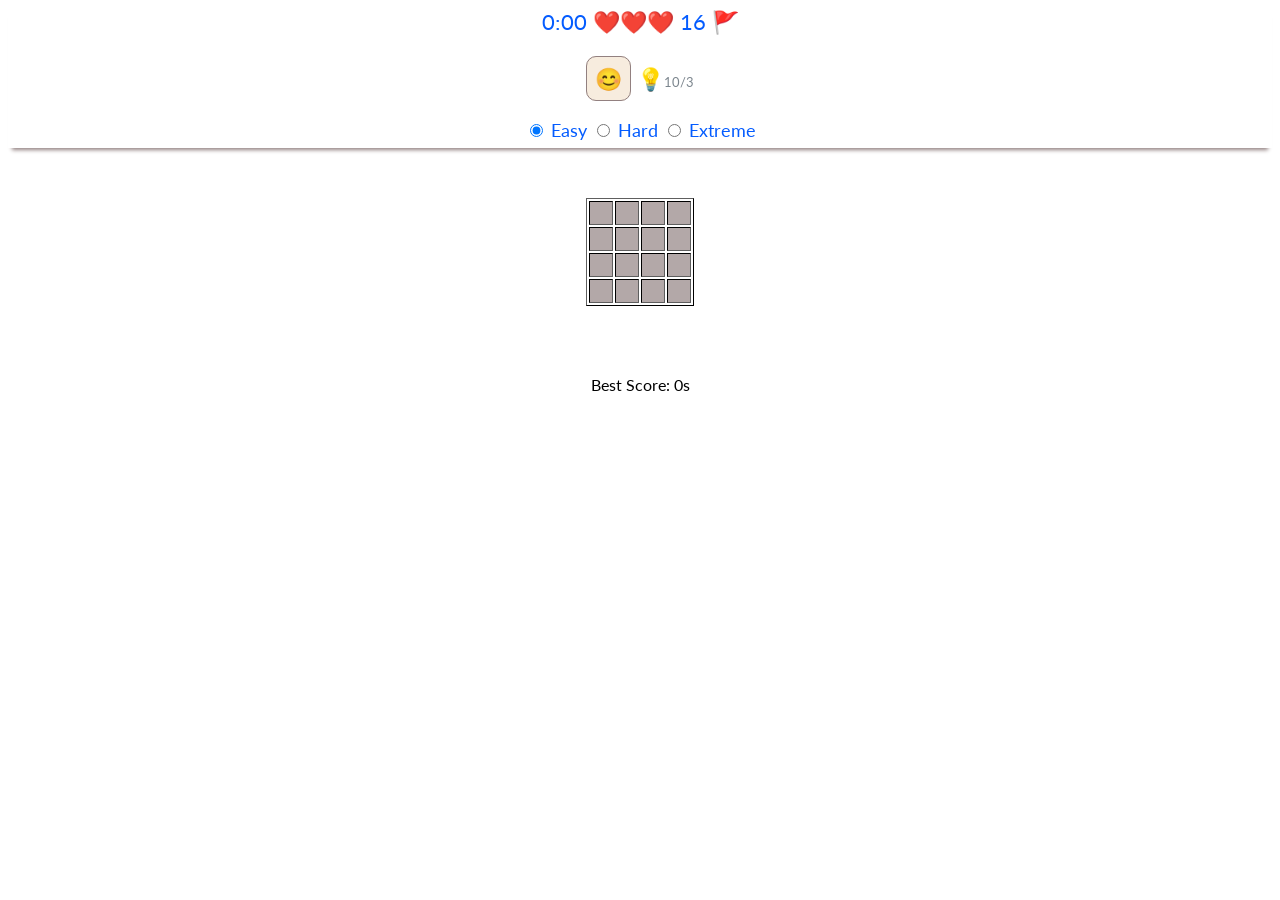
==== index.html @ e57d698c "Add files via upload" ====
<!DOCTYPE html>
<html lang="en">

<head>
    <link href="https://fonts.googleapis.com/css2?family=Lato&family=Roboto:wght@300&display=swap" rel="stylesheet">
    <meta charset="UTF-8">
    <meta name="viewport" content="width=device-width, initial-scale=1.0">
    <meta http-equiv="X-UA-Compatible" content="ie=edge">
    <title>mineSweeper</title>
    <link rel="stylesheet" href="css/app.css">
</head>

<body onload="initGame()">
    <div id="header" class="shadow">
        <div class="sec-header">
        <div class="stats">
            <span class="timer">0:00</span>
            <span class="lives-count">❤️❤️❤️</span></h2>
            <span class="marked-counter">0</span></h2> 🚩
            <div class="btns">
                <!-- <div class="hint" onclick="activateSafeClick()">🔮<span class="sclick-count">3/3</span></div> -->
                <div class="smiley" onclick="resetGame(gPrevLevel)">😊</div>
                <div class="hint" onclick="activateHint()">💡<span class="hint-count">3/3</span></div>
            </div>
            <div id="level-choice">
                <font size="4">
                    <input onchange="chooseLevel()" type="radio" id="easy" name="choice" value="easy" checked="checked">
                    Easy
                    <input onchange="chooseLevel()" type="radio" id="hard" name="choice" value="hard"> Hard
                    <input onchange="chooseLevel()" type="radio" id="extreme" name="choice" value="extreme"> Extreme
                </font>
            </div>
        </div>
        </div>
          
            
        </div>

    </div>
    </div>
    <div class="board-container"></div>
    <div class="scores"><span class="curr-score"></span>
        <br>
        <span class="best-score"></span>
        <div>

            <script src="js/utils.js"></script>
            <script src="js/game.js"></script>
</body>

</html>
---- css/app.css ----
body {
  background-color: #ffffff;
  /* color:white; */
  font-family: "Lato", sans-serif;
  transition: all 0.5s;
}

.scores {
  text-align: center;
  margin-top: 50px;
}

.counter {
  height: 10px;
  transition: all 0.2s;
}

.btns {
  margin-top: 30px;
  width: 100%;
  height: 50px;
  transition: all 0.2s;
}

.level-choice {
  margin-top: 30px;
}

.smiley {
  display: inline;
  background-color: rgb(247, 236, 222);
  padding: 8px;
  border: solid;
  border-width: 0.5px;
  border-color: rgb(146, 128, 128);
  border-radius: 10px;
  cursor: pointer;
  transition: all 0.2s;
  /* padding: 10px; */
  /* margin: 10px; */
}

.hint-count {
  font-size: 13px;
  color: rgb(123, 133, 141);
  transition: all 0.2s;
}

.sclick-count {
  font-size: 13px;
  color: rgb(123, 133, 141);
  transition: all 0.2s;
}

.hint {
  display: inline;
  margin: auto;
  padding-top: 10px;
  cursor: pointer;
  transition: all 0.2s;
  /* padding: 10px; */
  /* margin: 10px; */
}

.messages {
  text-align: center;
  height: 100px;
  transition: all 0.2s;
}

.hint-clicked {
  filter: brightness(150%);
  transition: all 0.2s;
}

.mine-img {
  width: 30px;
}

#header {
  font-size: 22px;
  height: 140px;
  width: 100%;
  margin-bottom: 50px;
  /* /* padding-bottom: 10px; */
  text-align: center;
  background-color: rgb(209, 35, 35) (255, 241, 241);
  color: rgb(4, 92, 255);
  transition: all 0.2s;
}


.shadow {
  -webkit-box-shadow: 0 6px 4px -4px rgb(134, 124, 124);
  -moz-box-shadow: 0 6px 4px -4px rgb(168, 146, 146);
  box-shadow: 0 6px 4px -4px rgb(146, 128, 128);
  /* opacity: 50%; */
}

table {
  margin: auto;
  border-width: 1px;
  table-layout: fixed;
  border-color: rgb(10, 10, 10);
  transition: width 2s linear 1s; 
  /* background-color: rgb(214, 212, 212); */
}

/* th {
  width: 20px;
  height: 20px;
  font-size: 20px; */
/* overflow: hidden; */
/* }
 */

td {
  width: 20px;
  height: 20px;
  max-width: 20px;
  min-width: 20px;
  max-height: 20px;
  min-height: 20px;
  overflow: hidden;
  /* height: 100%; */
  /* padding: 100%; */
  /* margin: 100%; */
  /* overflow: hidden; */
  background-color: rgb(240, 235, 235);
}

td:hover {
  background-color: rgb(224, 203, 203);
  /* color: blue; */
}

/* img {
  width: 100%;
} */

.unrevealed {
  background-color: rgb(179, 168, 168);
  /* padding: 30px; */
  /* visibility:hidden; */
}

.clicked-mine {
  background-color: red;
}

.cell {
  transition: all 0.5s;
  width: 20px;
  height: 20px;
  text-align: center;
  font-size: 15px;
}

.rotated-up {
  transform: rotate(90deg);
}
.rotated-down {
  transform: rotate(-90deg);
}
.rotated-right {
  transform: rotate(180deg);
}
.rotated-left {
  transform: rotate(0deg);
}


.hide {
  display: none;
}
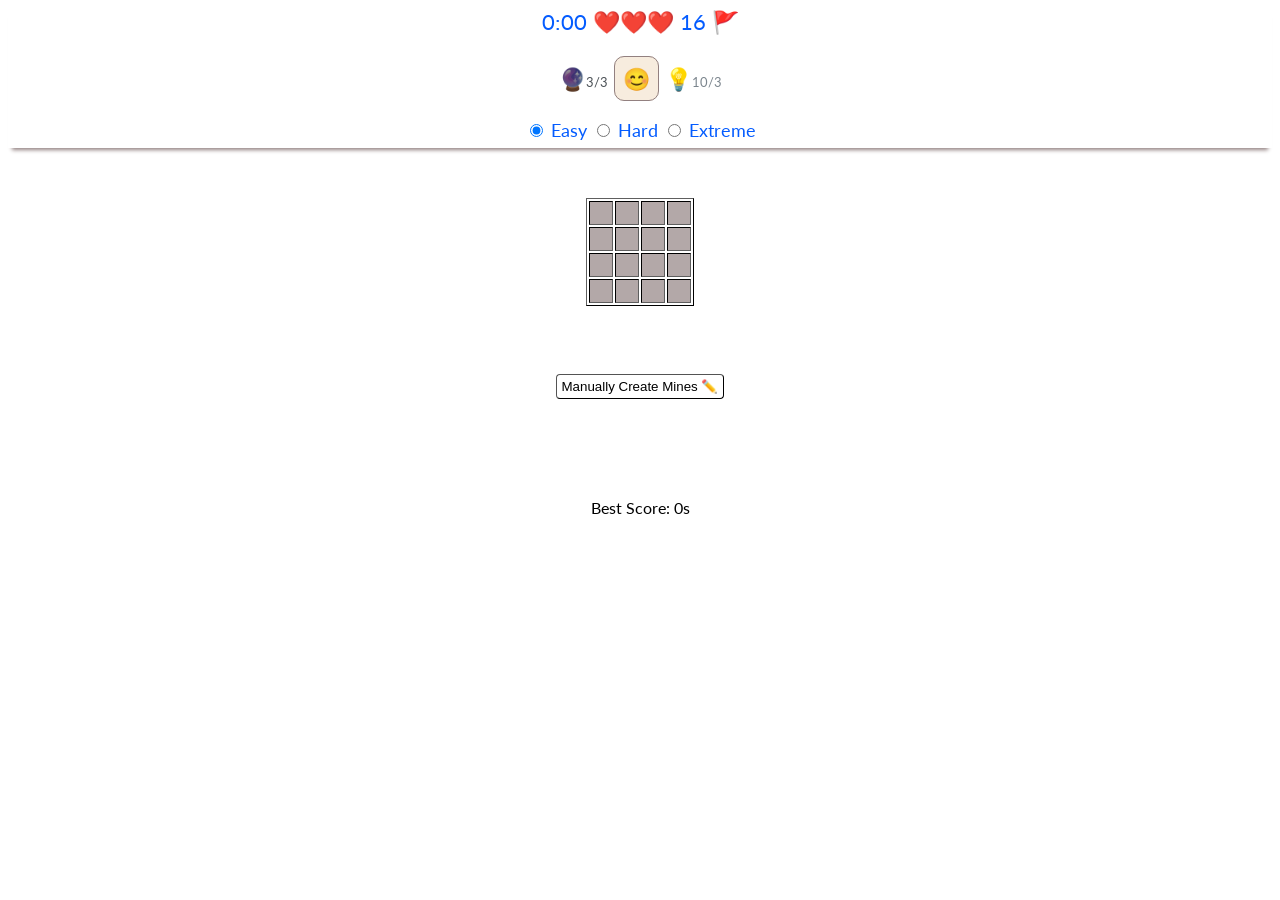
==== commit b0a7e255: "Added self positioned mines and safe click features" ====
--- a/index.html
+++ b/index.html
@@ -13,33 +13,40 @@
 <body onload="initGame()">
     <div id="header" class="shadow">
         <div class="sec-header">
-        <div class="stats">
-            <span class="timer">0:00</span>
-            <span class="lives-count">❤️❤️❤️</span></h2>
-            <span class="marked-counter">0</span></h2> 🚩
-            <div class="btns">
-                <!-- <div class="hint" onclick="activateSafeClick()">🔮<span class="sclick-count">3/3</span></div> -->
-                <div class="smiley" onclick="resetGame(gPrevLevel)">😊</div>
-                <div class="hint" onclick="activateHint()">💡<span class="hint-count">3/3</span></div>
-            </div>
-            <div id="level-choice">
-                <font size="4">
-                    <input onchange="chooseLevel()" type="radio" id="easy" name="choice" value="easy" checked="checked">
-                    Easy
-                    <input onchange="chooseLevel()" type="radio" id="hard" name="choice" value="hard"> Hard
-                    <input onchange="chooseLevel()" type="radio" id="extreme" name="choice" value="extreme"> Extreme
-                </font>
+            <div class="stats">
+                <span class="timer">0:00</span>
+                <span class="lives-count">❤️❤️❤️</span></h2>
+                <span class="marked-counter">0</span></h2> 🚩
+                <div class="btns">
+                    <div class="sclick unclickable" onclick="activateSafeClick()">🔮<span
+                            class="sclick-count">3/3</span></div>
+                    <div class="smiley" onclick="resetGame(gPrevLevel)">😊</div>
+                    <div class="hint" onclick="activateHint()">💡<span class="hint-count">3/3</span></div>
+                </div>
+                <div id="level-choice">
+                    <font size="4">
+                        <input onchange="chooseLevel()" type="radio" id="easy" name="choice" value="easy"
+                            checked="checked">
+                        Easy
+                        <input onchange="chooseLevel()" type="radio" id="hard" name="choice" value="hard"> Hard
+                        <input onchange="chooseLevel()" type="radio" id="extreme" name="choice" value="extreme"> Extreme
+                    </font>
+                </div>
             </div>
         </div>
-        </div>
-          
-            
-        </div>
+
+
+    </div>
 
     </div>
     </div>
-    <div class="board-container"></div>
-    <div class="scores"><span class="curr-score"></span>
+    <div class="board-container" onclick="changeSmileyOnClick()"></div>
+    <div class="self-position">
+        <span class="done-msg hide">All mines has been placed, You can start to play!</span><br>
+        <span class="mine-counter hide">💣</span><br>
+        <button onclick="activateSelfMode()">Manually Create Mines ✏️</button></div>
+    <div class="scores">
+        <span class="curr-score"></span>
         <br>
         <span class="best-score"></span>
         <div>
--- a/css/app.css
+++ b/css/app.css
@@ -36,8 +36,13 @@
   border-radius: 10px;
   cursor: pointer;
   transition: all 0.2s;
+
   /* padding: 10px; */
   /* margin: 10px; */
+}
+
+.smiley:hover {
+  background-color: rgb(248, 247, 190);
 }
 
 .hint-count {
@@ -54,7 +59,6 @@
 
 .hint {
   display: inline;
-  margin: auto;
   padding-top: 10px;
   cursor: pointer;
   transition: all 0.2s;
@@ -62,9 +66,85 @@
   /* margin: 10px; */
 }
 
+button {
+  background-color: white;
+  border-width: 0.1px;
+  border-radius: 4px;
+  padding: 4px;
+}
+
+.bomb-cursor {
+  cursor: url("/img/bomb.png"), auto;
+}
+
+button:hover {
+  cursor: pointer;
+}
+
+.self-position {
+ text-align: center;
+ padding: 30px;
+ margin: auto;
+}
+
+.prevent-click {
+  pointer-events: none 
+}
+
+.unclickable {
+  filter: brightness(60%);
+}
+
+.brighter {
+  filter: brightness(120%);
+}
+
+.sclick {
+  display: inline;
+  padding-top: 10px;
+  cursor: pointer;
+  transition: all 0.2s;
+  /* padding: 10px; */
+  /* margin: 10px; */
+}
+
+.hint:hover {
+    filter: brightness(110%);
+    transition: all 0.2s;
+  }
+
 .messages {
   text-align: center;
   height: 100px;
+  transition: all 0.2s;
+}
+
+@-webkit-keyframes borderBlink {    
+  from, to {    
+      border-color: transparent    
+  }    
+  50% {    
+      border-color: rgb(56, 136, 255)    
+  }    
+}    
+@keyframes borderBlink {    
+  from, to {    
+      border-color: transparent    
+  }    
+  50% {    
+      border-color: rgb(137, 212, 255)    
+  }    
+}    
+.borderBlink{    
+  border:2px solid rgb(32, 166, 207);
+  -webkit-animation: borderBlink 1s step-end infinite;    
+  animation: borderBlink 1s step-end infinite;    
+  transition: all 0.2s linear 1s;
+  /* add 'border-color: transparent' if you wish no border to show initially */  
+}
+
+.sclick-clicked {
+  filter: brightness(100%);
   transition: all 0.2s;
 }
 
@@ -75,6 +155,12 @@
 
 .mine-img {
   width: 30px;
+}
+
+.random-empty-cell{
+  border-width: 3px;
+  border-color: blue
+  animation: border-flicker 3s linear ;
 }
 
 #header {
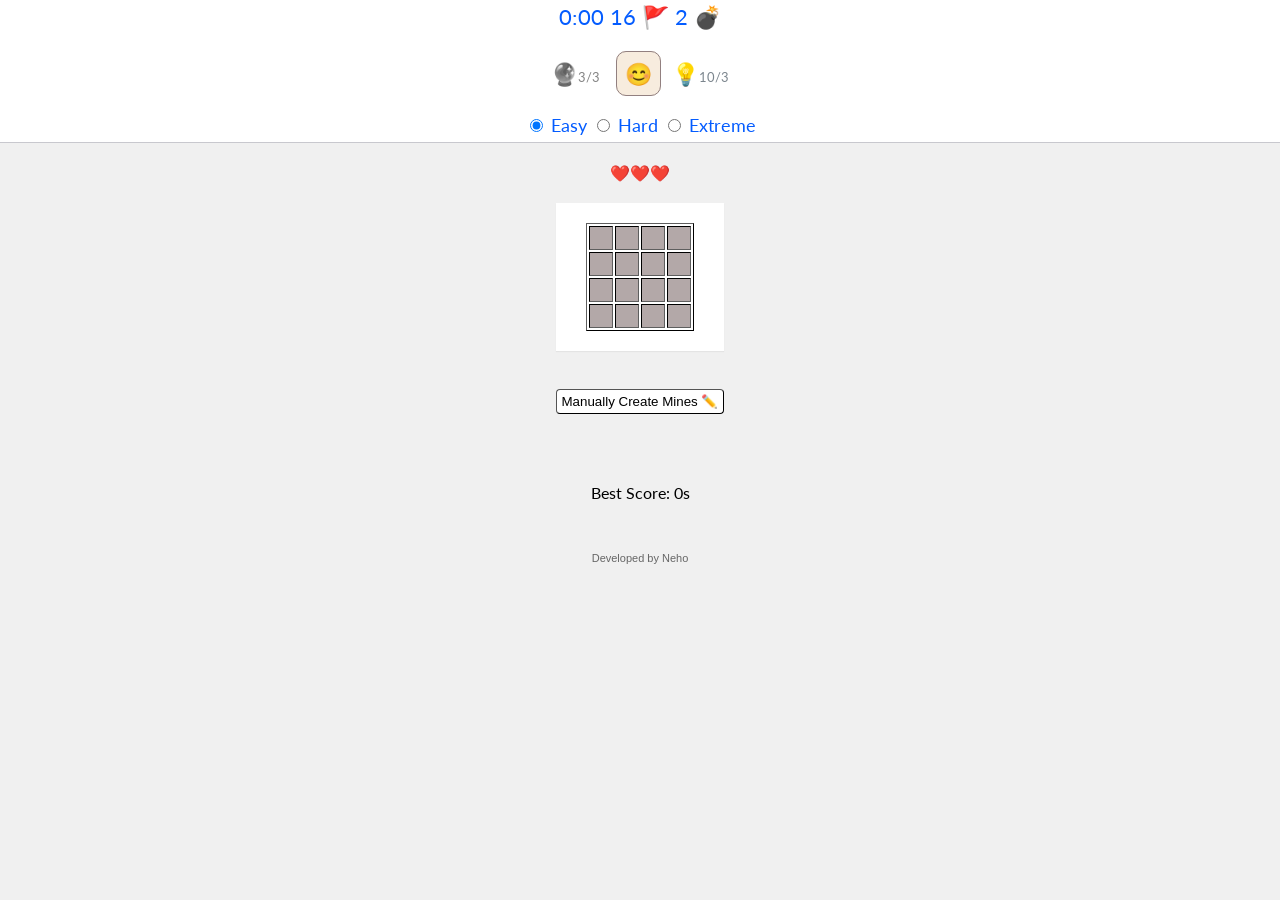
==== commit 22dcbd64: "Css improves" ====
--- a/index.html
+++ b/index.html
@@ -11,48 +11,48 @@
 </head>
 
 <body onload="initGame()">
-    <div id="header" class="shadow">
-        <div class="sec-header">
+    <div class="header">
             <div class="stats">
                 <span class="timer">0:00</span>
-                <span class="lives-count">❤️❤️❤️</span></h2>
                 <span class="marked-counter">0</span></h2> 🚩
+                <span class="mines-counter">0</span></h2> 💣
                 <div class="btns">
                     <div class="sclick unclickable" onclick="activateSafeClick()">🔮<span
-                            class="sclick-count">3/3</span></div>
-                    <div class="smiley" onclick="resetGame(gPrevLevel)">😊</div>
-                    <div class="hint" onclick="activateHint()">💡<span class="hint-count">3/3</span></div>
+                        class="sclick-count">3/3</span></div>
+                        <div class="smiley" onmousedown="mouseDown()" onmouseup="mouseUp()" onclick="resetGame(gPrevLevel)">😊</div>
+                        <div class="hint" onclick="activateHint()">💡<span class="hint-count">3/3</span></div>
+                    </div>
+                    <div id="level-choice">
+                        <font size="4">
+                            <input onchange="chooseLevel()" type="radio" id="easy" name="choice" value="easy"
+                            checked="checked">
+                            Easy
+                            <input onchange="chooseLevel()" type="radio" id="hard" name="choice" value="hard"> Hard
+                            <input onchange="chooseLevel()" type="radio" id="extreme" name="choice" value="extreme"> Extreme
+                        </font>
+                    </div>
                 </div>
-                <div id="level-choice">
-                    <font size="4">
-                        <input onchange="chooseLevel()" type="radio" id="easy" name="choice" value="easy"
-                            checked="checked">
-                        Easy
-                        <input onchange="chooseLevel()" type="radio" id="hard" name="choice" value="hard"> Hard
-                        <input onchange="chooseLevel()" type="radio" id="extreme" name="choice" value="extreme"> Extreme
-                    </font>
-                </div>
-            </div>
-        </div>
-
-
+            </div>        
     </div>
-
-    </div>
-    </div>
-    <div class="board-container" onclick="changeSmileyOnClick()"></div>
+<!-- <div class="board-container" onclick="changeSmileyOnClick()"></div> -->
+<div class="lives-count">❤️❤️❤️</div>
+<div class="game-container">
+    <div class="board-container"></div>
+</div>
     <div class="self-position">
         <span class="done-msg hide">All mines has been placed, You can start to play!</span><br>
         <span class="mine-counter hide">💣</span><br>
         <button onclick="activateSelfMode()">Manually Create Mines ✏️</button></div>
-    <div class="scores">
-        <span class="curr-score"></span>
-        <br>
-        <span class="best-score"></span>
-        <div>
-
+        <div class="scores">
+            <span class="curr-score"></span>
+            <br>
+            <span class="best-score"></span>
+            <div>
+            </div>
+        </div>
+            <div class="footer">Developed by Neho</div>
             <script src="js/utils.js"></script>
             <script src="js/game.js"></script>
-</body>
-
-</html>+        </body>
+        
+        </html>
--- a/css/app.css
+++ b/css/app.css
@@ -1,5 +1,5 @@
 body {
-  background-color: #ffffff;
+  background-color: #f0f0f0;
   /* color:white; */
   font-family: "Lato", sans-serif;
   transition: all 0.5s;
@@ -17,7 +17,6 @@
 
 .btns {
   margin-top: 30px;
-  width: 100%;
   height: 50px;
   transition: all 0.2s;
 }
@@ -57,13 +56,56 @@
   transition: all 0.2s;
 }
 
+.footer {
+  margin-top: 50px;
+  text-align: center;
+  color: #666;
+  font-size: 11px;
+  font-weight: 300;
+}
+.game-container {
+  background-color: #fff;
+  box-shadow: 0 1px 1px rgba(0,0,0,0.05);
+  min-height: 100px;
+  /* max-width: 600px; */
+  width: max-content;
+  position: relative;
+  margin: auto;
+  margin-top: 20px;
+  padding: 20px;
+  padding-left: 30px;
+  padding-right: 30px;
+  background-color: white;
+}
+
+.lives-count {
+  width: 100%;
+  margin: auto;
+  padding-top: 20px;
+  text-align: center;
+  left: 0px;
+}
+
+/* .board-container {
+  background-color: #fff;
+  box-shadow: 0 1px 1px rgba(0,0,0,0.05);
+  min-height: 100px;
+  width: max-content;
+  position: relative;
+  margin: auto;
+  margin-top: 20px;
+  padding: 20px;
+  padding-left: 30px;
+  padding-right: 30px;
+  background-color: white;
+} */
+
 .hint {
+  padding-left: 5px;
   display: inline;
   padding-top: 10px;
   cursor: pointer;
   transition: all 0.2s;
-  /* padding: 10px; */
-  /* margin: 10px; */
 }
 
 button {
@@ -79,11 +121,11 @@
 
 button:hover {
   cursor: pointer;
+  background-color: rgb(148, 182, 247);
 }
 
 .self-position {
  text-align: center;
- padding: 30px;
  margin: auto;
 }
 
@@ -92,7 +134,7 @@
 }
 
 .unclickable {
-  filter: brightness(60%);
+  filter: grayscale(100%);
 }
 
 .brighter {
@@ -100,12 +142,11 @@
 }
 
 .sclick {
+  padding-right: 10px;
   display: inline;
   padding-top: 10px;
   cursor: pointer;
   transition: all 0.2s;
-  /* padding: 10px; */
-  /* margin: 10px; */
 }
 
 .hint:hover {
@@ -115,7 +156,6 @@
 
 .messages {
   text-align: center;
-  height: 100px;
   transition: all 0.2s;
 }
 
@@ -140,7 +180,6 @@
   -webkit-animation: borderBlink 1s step-end infinite;    
   animation: borderBlink 1s step-end infinite;    
   transition: all 0.2s linear 1s;
-  /* add 'border-color: transparent' if you wish no border to show initially */  
 }
 
 .sclick-clicked {
@@ -159,19 +198,22 @@
 
 .random-empty-cell{
   border-width: 3px;
-  border-color: blue
+  border-color: blue;
   animation: border-flicker 3s linear ;
 }
 
-#header {
+.header {
+  margin-left: -10px;
+  margin-right: -10px;
+  margin-top: -10px;
+  padding-top: 5px;
+  padding-bottom: 5px;
   font-size: 22px;
-  height: 140px;
-  width: 100%;
-  margin-bottom: 50px;
-  /* /* padding-bottom: 10px; */
-  text-align: center;
-  background-color: rgb(209, 35, 35) (255, 241, 241);
+  text-align: center;
   color: rgb(4, 92, 255);
+  height: 100%;
+  background-color: rgb(255, 255, 255);
+  border-bottom: 1px solid rgb(200, 200, 206);
   transition: all 0.2s;
 }
 
@@ -180,7 +222,6 @@
   -webkit-box-shadow: 0 6px 4px -4px rgb(134, 124, 124);
   -moz-box-shadow: 0 6px 4px -4px rgb(168, 146, 146);
   box-shadow: 0 6px 4px -4px rgb(146, 128, 128);
-  /* opacity: 50%; */
 }
 
 table {
@@ -189,16 +230,7 @@
   table-layout: fixed;
   border-color: rgb(10, 10, 10);
   transition: width 2s linear 1s; 
-  /* background-color: rgb(214, 212, 212); */
-}
-
-/* th {
-  width: 20px;
-  height: 20px;
-  font-size: 20px; */
-/* overflow: hidden; */
-/* }
- */
+}
 
 td {
   width: 20px;
@@ -208,26 +240,16 @@
   max-height: 20px;
   min-height: 20px;
   overflow: hidden;
-  /* height: 100%; */
-  /* padding: 100%; */
-  /* margin: 100%; */
-  /* overflow: hidden; */
   background-color: rgb(240, 235, 235);
 }
 
 td:hover {
   background-color: rgb(224, 203, 203);
-  /* color: blue; */
-}
-
-/* img {
-  width: 100%;
-} */
+}
+
 
 .unrevealed {
   background-color: rgb(179, 168, 168);
-  /* padding: 30px; */
-  /* visibility:hidden; */
 }
 
 .clicked-mine {
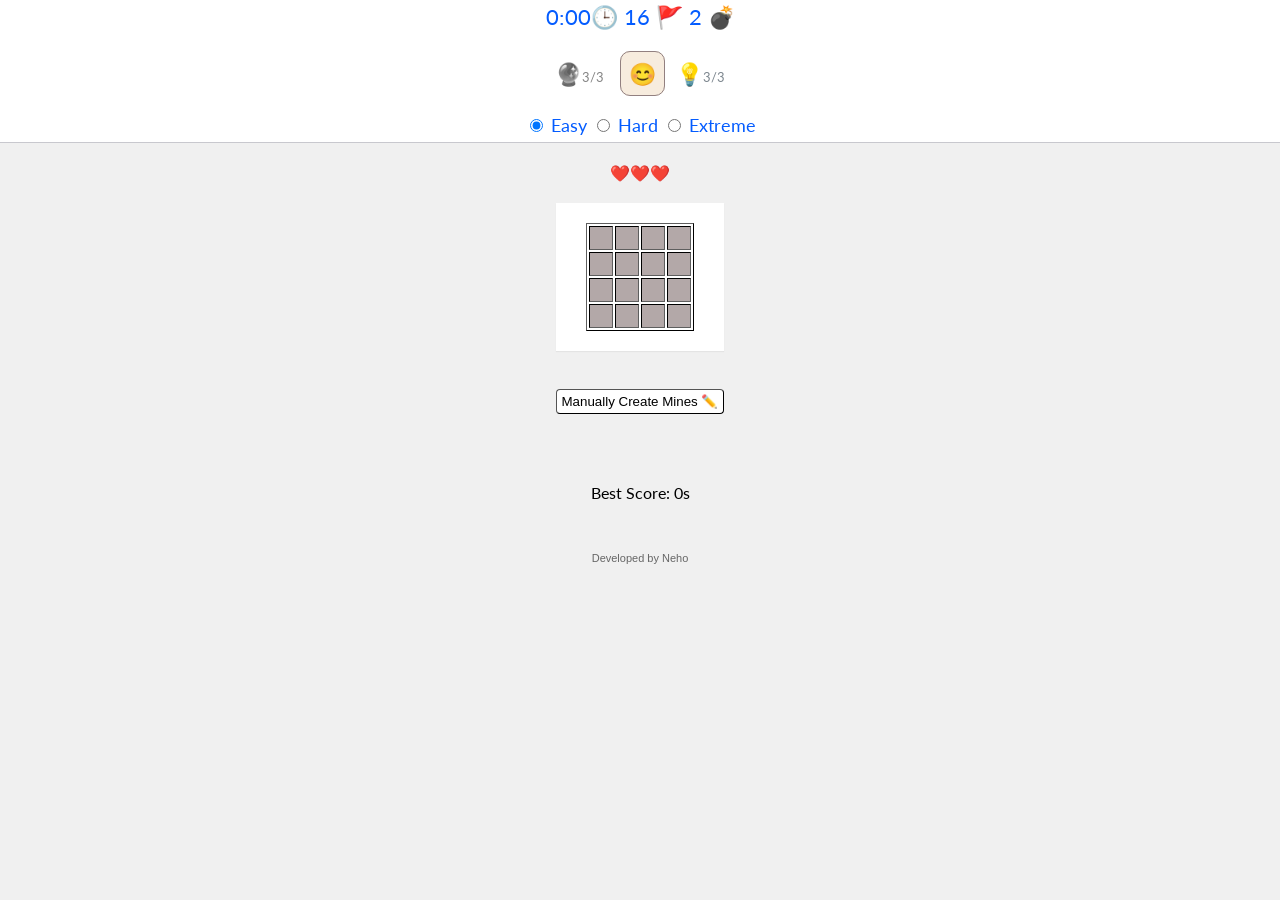
==== commit 250026ec: "added timer icon" ====
--- a/index.html
+++ b/index.html
@@ -13,7 +13,7 @@
 <body onload="initGame()">
     <div class="header">
             <div class="stats">
-                <span class="timer">0:00</span>
+                <span class="timer">0:00</span>🕒
                 <span class="marked-counter">0</span></h2> 🚩
                 <span class="mines-counter">0</span></h2> 💣
                 <div class="btns">
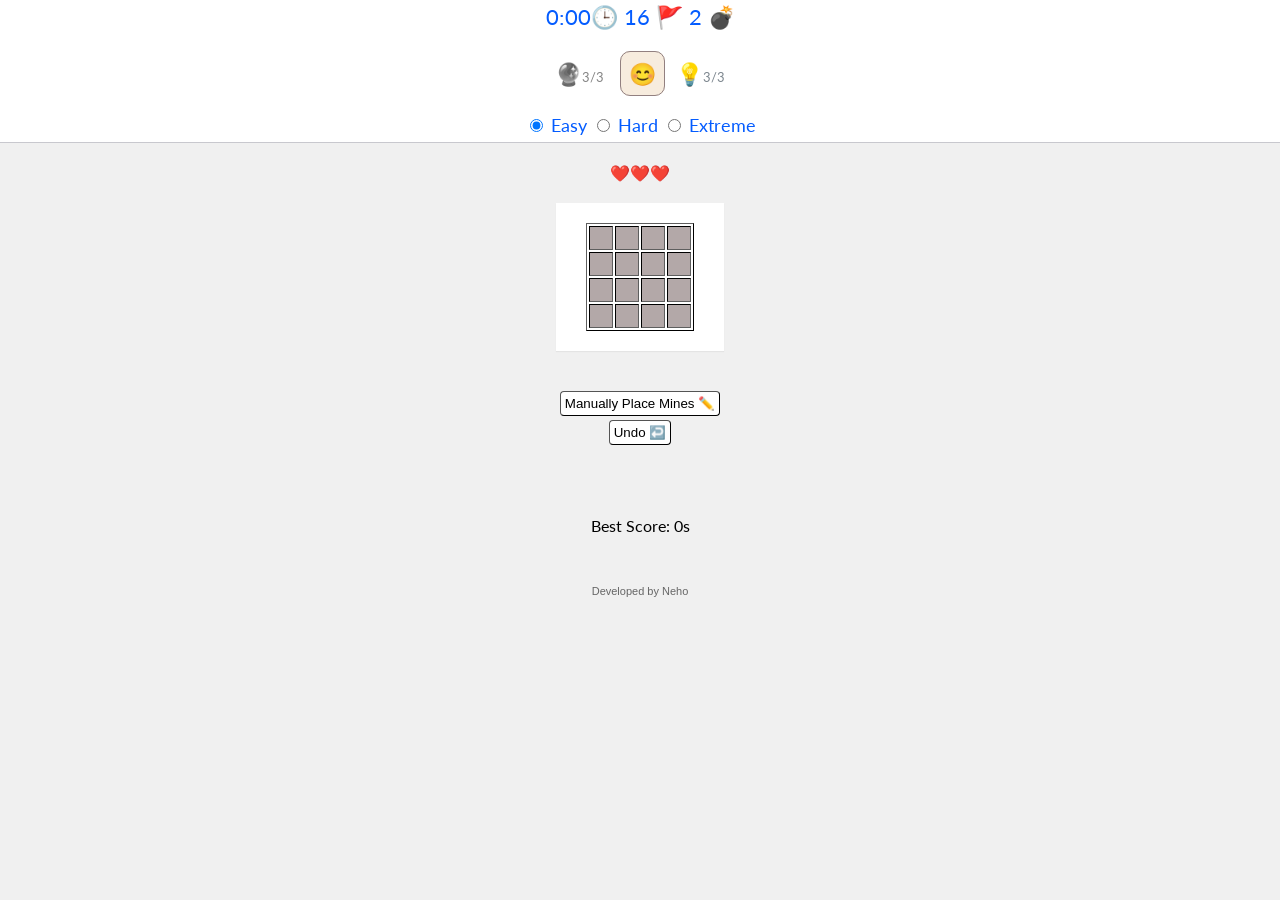
==== commit d39b3215: "Add files via upload" ====
--- a/index.html
+++ b/index.html
@@ -6,8 +6,10 @@
     <meta charset="UTF-8">
     <meta name="viewport" content="width=device-width, initial-scale=1.0">
     <meta http-equiv="X-UA-Compatible" content="ie=edge">
-    <title>mineSweeper</title>
+    <title>Mine Sweeper</title>
     <link rel="stylesheet" href="css/app.css">
+    <link rel="icon" type="image/png" href="img/bomb.png" />
+        
 </head>
 
 <body onload="initGame()">
@@ -42,7 +44,8 @@
     <div class="self-position">
         <span class="done-msg hide">All mines has been placed, You can start to play!</span><br>
         <span class="mine-counter hide">💣</span><br>
-        <button onclick="activateSelfMode()">Manually Create Mines ✏️</button></div>
+        <button onclick="activateSelfMode()">Manually Place Mines ✏️</button><br>
+        <button onclick="undo()">Undo ↩️</button></div>
         <div class="scores">
             <span class="curr-score"></span>
             <br>
--- a/css/app.css
+++ b/css/app.css
@@ -109,6 +109,7 @@
 }
 
 button {
+  margin: 2px;
   background-color: white;
   border-width: 0.1px;
   border-radius: 4px;
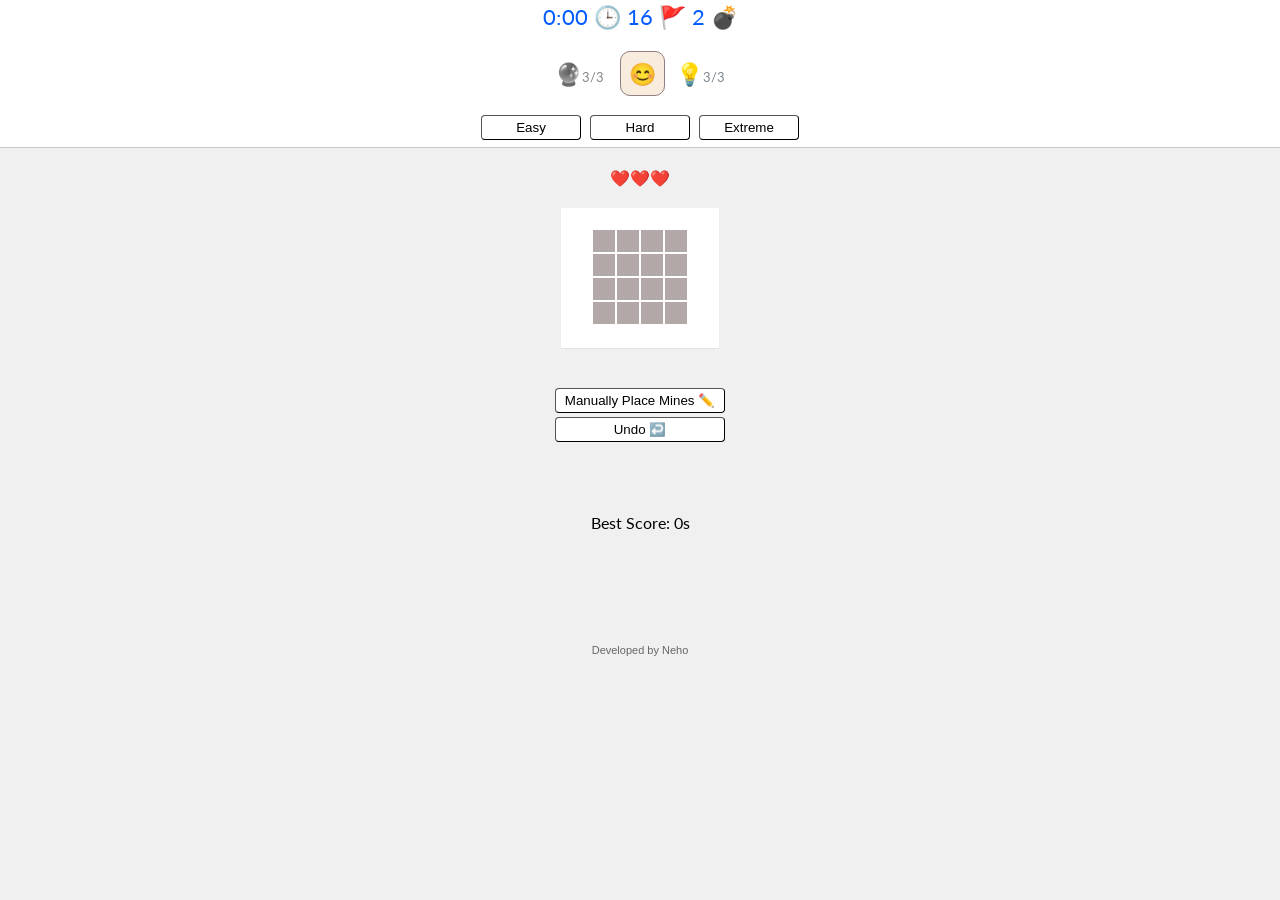
==== commit 27c7ca67: "CSS Improves + Added colors to nums" ====
--- a/index.html
+++ b/index.html
@@ -15,7 +15,7 @@
 <body onload="initGame()">
     <div class="header">
             <div class="stats">
-                <span class="timer">0:00</span>🕒
+                <span class="timer">0:00</span> 🕒
                 <span class="marked-counter">0</span></h2> 🚩
                 <span class="mines-counter">0</span></h2> 💣
                 <div class="btns">
@@ -26,11 +26,12 @@
                     </div>
                     <div id="level-choice">
                         <font size="4">
-                            <input onchange="chooseLevel()" type="radio" id="easy" name="choice" value="easy"
-                            checked="checked">
-                            Easy
-                            <input onchange="chooseLevel()" type="radio" id="hard" name="choice" value="hard"> Hard
-                            <input onchange="chooseLevel()" type="radio" id="extreme" name="choice" value="extreme"> Extreme
+                            <button onclick="chooseLevel(1)">
+                            Easy</button>
+                            <button onclick="chooseLevel(2)">
+                            Hard</button>
+                            <button onclick="chooseLevel(3)">
+                            Extreme</button>
                         </font>
                     </div>
                 </div>
@@ -44,8 +45,8 @@
     <div class="self-position">
         <span class="done-msg hide">All mines has been placed, You can start to play!</span><br>
         <span class="mine-counter hide">💣</span><br>
-        <button onclick="activateSelfMode()">Manually Place Mines ✏️</button><br>
-        <button onclick="undo()">Undo ↩️</button></div>
+        <button class="action-btns" onclick="activateSelfMode()">Manually Place Mines ✏️</button><br>
+        <button class="action-btns" onclick="undo()">Undo ↩️</button></div>
         <div class="scores">
             <span class="curr-score"></span>
             <br>
--- a/css/app.css
+++ b/css/app.css
@@ -1,6 +1,5 @@
 body {
   background-color: #f0f0f0;
-  /* color:white; */
   font-family: "Lato", sans-serif;
   transition: all 0.5s;
 }
@@ -8,11 +7,22 @@
 .scores {
   text-align: center;
   margin-top: 50px;
-}
+  height: 100px;
+  /* background-image: url("/img/scores-bg.png"); */
+  /* background-color: #cccccc; */
+  background-position: center; /* Center the image */
+  background-size: auto; /* Resize the background image to cover the entire container */
+  background-repeat: no-repeat;
+  background-size: 100px;
+  /* filter: grayscale(50%);
+   */
+  /* filter: opacity(20%); */
+  }
 
 .counter {
   height: 10px;
   transition: all 0.2s;
+  margin-right: 10px;
 }
 
 .btns {
@@ -35,9 +45,6 @@
   border-radius: 10px;
   cursor: pointer;
   transition: all 0.2s;
-
-  /* padding: 10px; */
-  /* margin: 10px; */
 }
 
 .smiley:hover {
@@ -76,6 +83,7 @@
   padding-left: 30px;
   padding-right: 30px;
   background-color: white;
+  transition: all 0.2s linear 0.5s;
 }
 
 .lives-count {
@@ -110,10 +118,15 @@
 
 button {
   margin: 2px;
+  width: 100px;
   background-color: white;
   border-width: 0.1px;
   border-radius: 4px;
   padding: 4px;
+}
+
+.action-btns {
+  width: 170px;
 }
 
 .bomb-cursor {
@@ -177,7 +190,10 @@
   }    
 }    
 .borderBlink{    
-  border:2px solid rgb(32, 166, 207);
+  -webkit-box-shadow:inset 0px 0px 0px 3px rgb(32, 166, 207);
+  -moz-box-shadow:inset 0px 0px 0px 3px rgb(32, 166, 207);
+  box-shadow:inset 0px 0px 0px 3px rgb(32, 166, 207);
+  /* border:2px solid rgb(32, 166, 207); */
   -webkit-animation: borderBlink 1s step-end infinite;    
   animation: borderBlink 1s step-end infinite;    
   transition: all 0.2s linear 1s;
@@ -204,8 +220,8 @@
 }
 
 .header {
-  margin-left: -10px;
-  margin-right: -10px;
+  margin-left: -8px;
+  margin-right: -8px;
   margin-top: -10px;
   padding-top: 5px;
   padding-bottom: 5px;
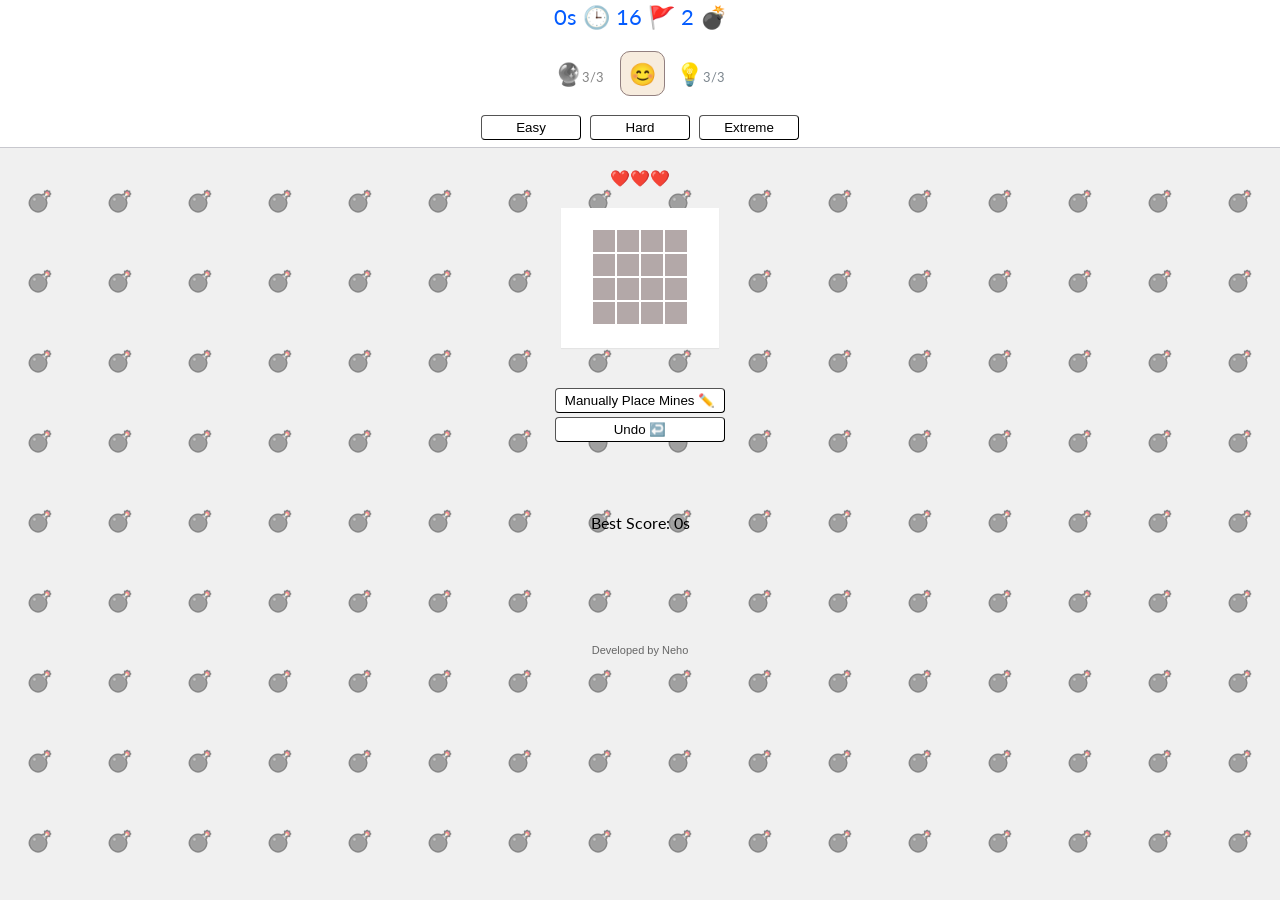
==== commit 091e2010: "Add files via upload" ====
--- a/index.html
+++ b/index.html
@@ -13,9 +13,10 @@
 </head>
 
 <body onload="initGame()">
-    <div class="header">
+        
+        <div class="header">
             <div class="stats">
-                <span class="timer">0:00</span> 🕒
+                <span class="timer">0s</span> 🕒
                 <span class="marked-counter">0</span></h2> 🚩
                 <span class="mines-counter">0</span></h2> 💣
                 <div class="btns">
@@ -27,36 +28,36 @@
                     <div id="level-choice">
                         <font size="4">
                             <button onclick="chooseLevel(1)">
-                            Easy</button>
-                            <button onclick="chooseLevel(2)">
-                            Hard</button>
-                            <button onclick="chooseLevel(3)">
-                            Extreme</button>
-                        </font>
-                    </div>
-                </div>
-            </div>        
-    </div>
-<!-- <div class="board-container" onclick="changeSmileyOnClick()"></div> -->
-<div class="lives-count">❤️❤️❤️</div>
-<div class="game-container">
-    <div class="board-container"></div>
-</div>
-    <div class="self-position">
-        <span class="done-msg hide">All mines has been placed, You can start to play!</span><br>
-        <span class="mine-counter hide">💣</span><br>
-        <button class="action-btns" onclick="activateSelfMode()">Manually Place Mines ✏️</button><br>
-        <button class="action-btns" onclick="undo()">Undo ↩️</button></div>
-        <div class="scores">
-            <span class="curr-score"></span>
-            <br>
-            <span class="best-score"></span>
-            <div>
-            </div>
-        </div>
-            <div class="footer">Developed by Neho</div>
-            <script src="js/utils.js"></script>
-            <script src="js/game.js"></script>
-        </body>
-        
-        </html>+                                Easy</button>
+                                <button onclick="chooseLevel(2)">
+                                    Hard</button>
+                                    <button onclick="chooseLevel(3)">
+                                        Extreme</button>
+                                    </font>
+                                </div>
+                            </div>
+                        </div>        
+                        <!-- <div class="board-container" onclick="changeSmileyOnClick()"></div> -->
+                        <div class="lives-count">❤️❤️❤️</div>
+                        <div class="game-container">
+                            <div class="board-container"></div>
+                        </div>
+                        <div class="self-position">
+                            <span class="done-msg hide">All mines has been placed, You can start to play!</span><br>
+                            <span class="mine-counter hide">💣</span><br>
+                            <button class="action-btns" onclick="activateSelfMode()">Manually Place Mines ✏️</button><br>
+                            <button class="action-btns" onclick="undo()">Undo ↩️</button></div>
+                            <div class="scores">
+                                <span class="curr-score"></span>
+                                <br>
+                                <span class="best-score"></span>
+                                <div>
+                                </div>
+                            </div>
+                            <div class="footer">Developed by Neho</div>
+                        </div>
+                        <script src="js/utils.js"></script>
+                        <script src="js/game.js"></script>
+                    </body>
+                    
+                    </html>
--- a/css/app.css
+++ b/css/app.css
@@ -2,22 +2,20 @@
   background-color: #f0f0f0;
   font-family: "Lato", sans-serif;
   transition: all 0.5s;
-}
+  background-image: url("/img/bombbg.png");
+}
+
 
 .scores {
   text-align: center;
   margin-top: 50px;
   height: 100px;
-  /* background-image: url("/img/scores-bg.png"); */
   /* background-color: #cccccc; */
   background-position: center; /* Center the image */
   background-size: auto; /* Resize the background image to cover the entire container */
   background-repeat: no-repeat;
   background-size: 100px;
-  /* filter: grayscale(50%);
-   */
-  /* filter: opacity(20%); */
-  }
+}
 
 .counter {
   height: 10px;
